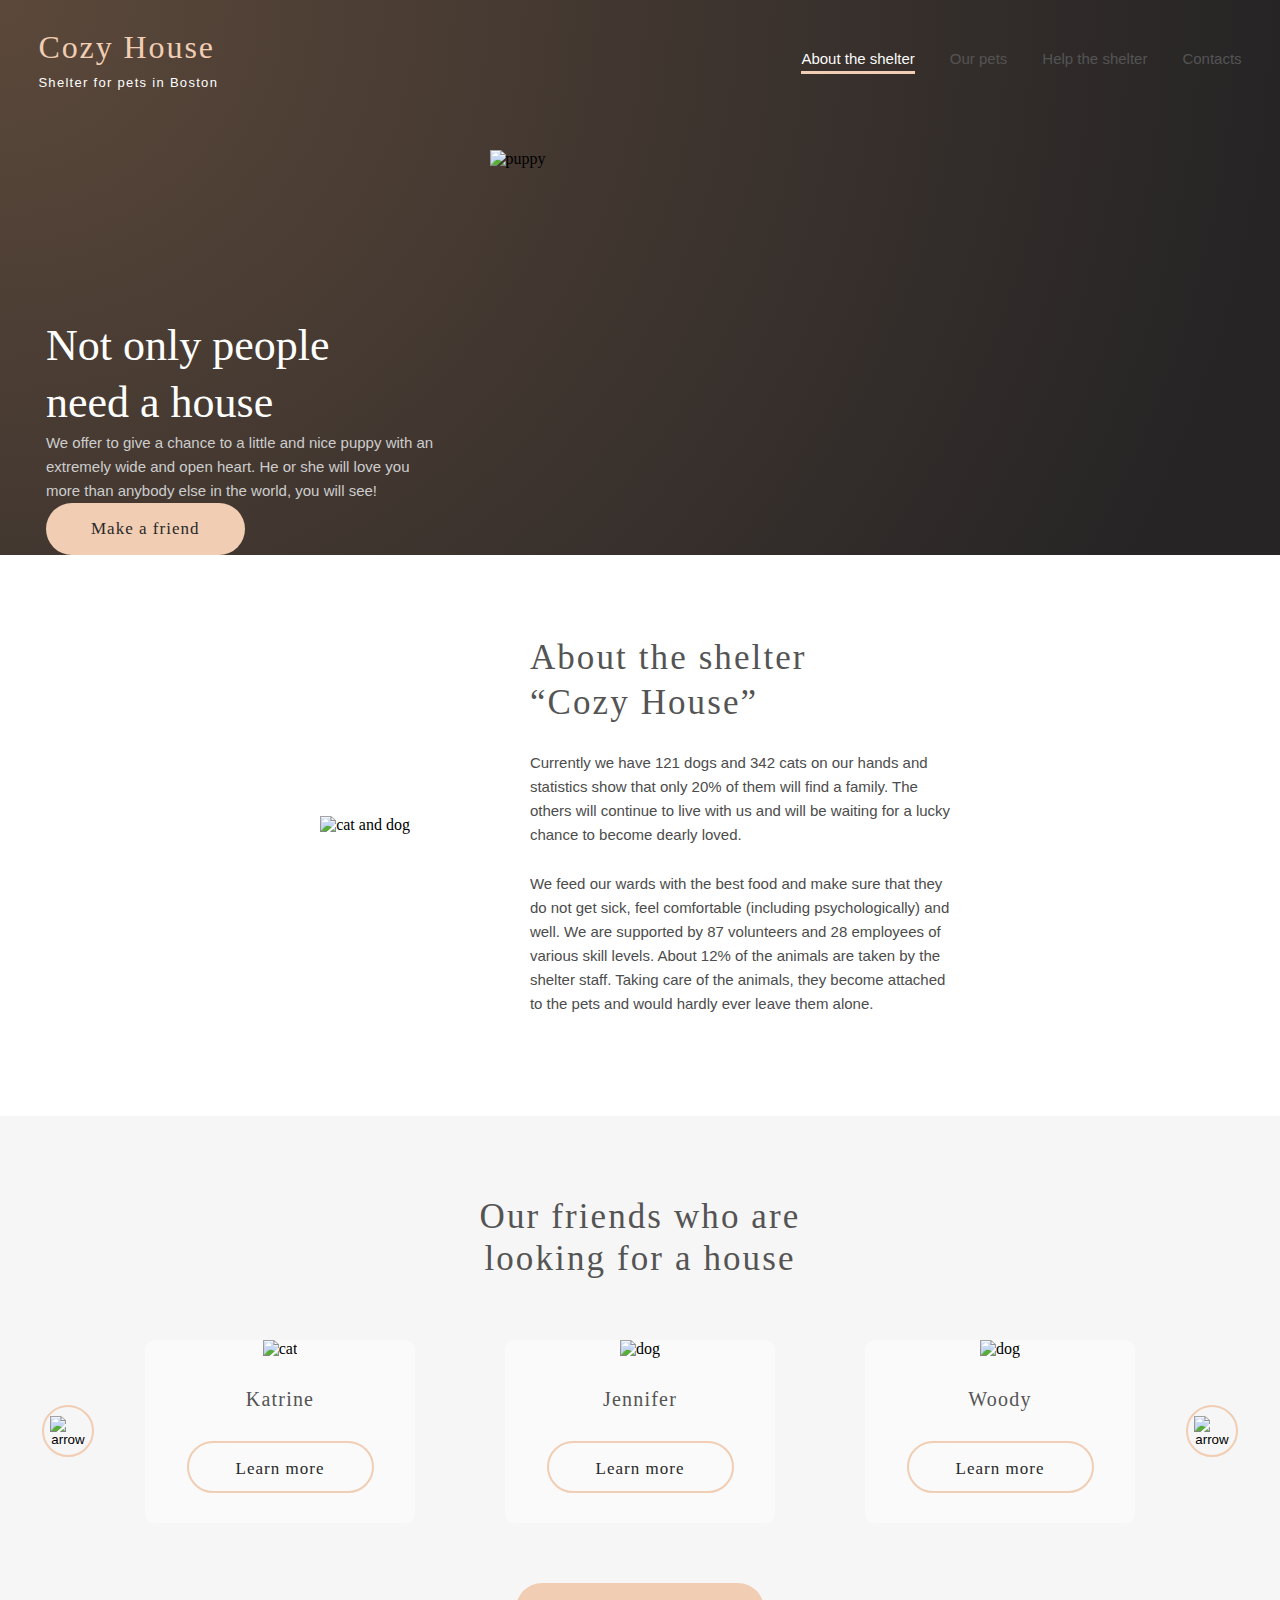
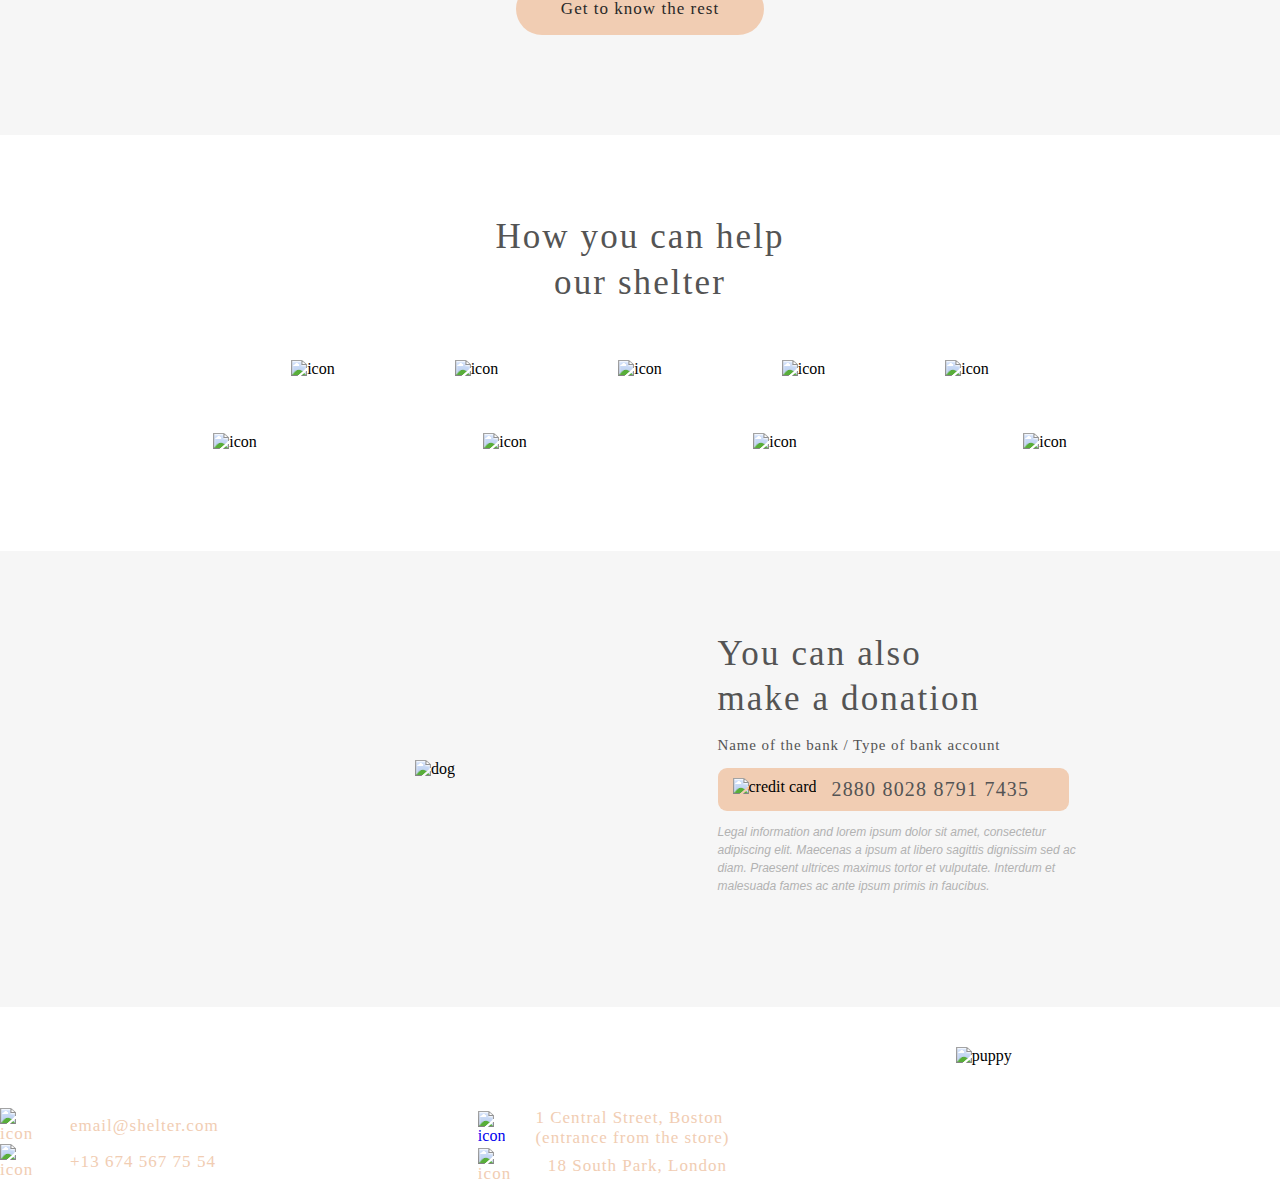
==== shelter/index.html @ aeaef0d0 "Merge branch 'gh-pages' into shelter" ====
<!DOCTYPE html>
<html lang="en">
<head>
    <meta charset="UTF-8">
    <meta http-equiv="X-UA-Compatible" content="IE=edge">
    
    <meta name="viewport" content="width=device-width, initial-scale=1" />
    <link rel="stylesheet" href="style.css">
   
    
    <link rel="apple-touch-icon" sizes="180x180" href="favicon_io/apple-touch-icon.png">
    <link rel="icon" type="image/png" sizes="32x32" href="favicon_io/favicon-32x32.png">
    <link rel="icon" type="image/png" sizes="16x16" href="favicon_io/favicon-16x16.png">
    <link rel="manifest" href="favicon_io/site.webmanifest">
    
    
    
    
    <title>Shelter</title>
</head>
<body>
    <section class="wrapper-firstslide">
        <header class='header' id="main-page">  
            <div class='header-main'>  
            
             <div class="header-logo">
                <a class="cozy-house" href="#">Cozy House</a>
                <p class="logo1">Shelter for pets in Boston</p>
             </div>
             <div class="header-container">
                <nav class='navigation'>
                <a class="nav-1" href="#"> About the shelter </a>
                <a class="nav-1" href="https://von-wrigley.github.io/rsschool-cv/shelter/indexhelp.html#our-pets"> Our pets </a>
                <a class="nav-1" href="#help"> Help the shelter </a>
                <a class="nav-1" href="#footer"> Contacts</a>
                </nav>
              </div>
         <div class="burger"><div></div></div> 
            </div>
        </header>
     
    

      <div class="notonly">
        <div class="notonly-wrapper">
            <div class='notonly-maintext'>
                <h1 class="notonly-headline">Not only people need a house</h1>
                <p class="notonly-text" >We offer to give a chance to a little and nice puppy with an extremely wide and open heart. He or she will love you more than anybody else in the world, you will see!</p>
                <form action="#our_friends"><button class='our_friends'>Make a friend</button></form>
            </div>
            <img class="notonly-img" alt="puppy"  src="https://raw.githubusercontent.com/von-Wrigley/rsschool-cv/shelter/shelter/about/start-screen-puppy.png">
        </div>

       </div>
    </section> 
    
    <section class="About">
        <div class="About-wrapper">
            <img class="cad-img" alt="cat and dog" src="https://raw.githubusercontent.com/von-Wrigley/rsschool-cv/shelter/shelter/about/about-pets.png">
        <div class="About-content">
            <h3 class="about-headline">About the shelter “Cozy House”</h3>
            <p class="about-text">Currently we have 121 dogs and 342 cats on our hands and statistics show that only 20% of them will find a family. The others will continue to live with us and will be waiting for a lucky chance to become dearly loved.</p>
            <p class="about-text">We feed our wards with the best food and make sure that they do not get sick, feel comfortable (including psychologically) and well. We are supported by 87 volunteers and 28 employees of various skill levels. About 12% of the animals are taken by the shelter staff. Taking care of the animals, they become attached to the pets and would hardly ever leave them alone.</p>
        </div>
        </div>
    </section>

   
        
    
    <section class="OurFriends" id="our_friends">
        <div class="pets-wrapper">
            <h3 class="pets-headline" >Our friends who are looking for a house</h3>
            <div class="pets-slider">
                <button class="pets-button-back" ><img src="https://raw.githubusercontent.com/von-Wrigley/rsschool-cv/shelter/shelter/about/Arrow%20(1).png" alt="arrow"></button>
                
                
                <div class="pets-slider-animals">
                  
                    <div class="pets-slider-animals-card">
                        <img class="about-img" alt="cat" src="https://raw.githubusercontent.com/von-Wrigley/rsschool-cv/shelter/shelter/about/pets-katrine.png">
                        <h5 class="pets-names">Katrine</h5>
                        <input type="button" class="pets-slider-animals-button" value='Learn more'/>
                   
                      </div>
                    <div class="pets-slider-animals-card">
                   
                        <img class="about-img"  alt="dog" src="https://raw.githubusercontent.com/von-Wrigley/rsschool-cv/shelter/shelter/about/pets-jennifer.png">
                        <h5 class="pets-names">Jennifer</h5>
                        <input type="button" class="pets-slider-animals-button" value='Learn more'/>
                   
                      </div>
                
                    <div class="pets-slider-animals-card">
                        <img class="about-img"  alt="dog" src="https://raw.githubusercontent.com/von-Wrigley/rsschool-cv/shelter/shelter/about/pets-woody.png">
                        <h5 class="pets-names">Woody</h5>
                        <input type="button" class="pets-slider-animals-button" value='Learn more'/>
                    </div>
                
                </div>
             
                <button class="pets-button-further"><img src="https://raw.githubusercontent.com/von-Wrigley/rsschool-cv/shelter/shelter/about/Arrow%20(2).png"   alt="arrow"></button>


                 
            </div>
           
            <form action="https://von-wrigley.github.io/rsschool-cv/shelter/indexhelp.html#our-pets">
                       <button class="pets-button">Get to know the rest</button>
                                            </form>
     
        </div>

    </section>
   
    <section class="Help" id="help">
        <div class="help-icons">
               <h3 class="help-headline">How you can help our shelter</h3>
               <div class="icons-above">
                <img class="help-img" src="https://raw.githubusercontent.com/von-Wrigley/rsschool-cv/shelter/shelter/about/Pet%20food.png"  alt="icon">
                <img class="help-img" src="https://raw.githubusercontent.com/von-Wrigley/rsschool-cv/shelter/shelter/about/Transportation.png" alt="icon">
                <img class="help-img" src="https://raw.githubusercontent.com/von-Wrigley/rsschool-cv/shelter/shelter/about/Toys.png" alt="icon">
                <img class="help-img" src="https://raw.githubusercontent.com/von-Wrigley/rsschool-cv/shelter/shelter/about/Bowls%20and%20cups.png" alt="icon">
                <img class="help-img" src="https://raw.githubusercontent.com/von-Wrigley/rsschool-cv/shelter/shelter/about/Shampoos.png" alt="icon">
            </div>
                   <div class="icons-beneath">
                 <img class="help-img" src="https://raw.githubusercontent.com/von-Wrigley/rsschool-cv/shelter/shelter/about/Vitamins.png" alt="icon">
                <img class="help-img" src="https://raw.githubusercontent.com/von-Wrigley/rsschool-cv/shelter/shelter/about/Medicines.png" alt="icon">
                <img class="help-img" src="https://raw.githubusercontent.com/von-Wrigley/rsschool-cv/shelter/shelter/about/leashes.png" alt="icon">
                <img class="help-img" src="https://raw.githubusercontent.com/von-Wrigley/rsschool-cv/shelter/shelter/about/Sleeping%20area.png" alt="icon">
                   </div>
               

        </div>

        
    </section>
    
    
    
    <section class="In_addition" >
         <div class="donation-wrapper">
                  <img  src="https://raw.githubusercontent.com/von-Wrigley/rsschool-cv/shelter/shelter/about/donation-dog.png" class="donation-img" alt="dog">
                  <div class="donation-content">
                    <h3 class="donation-headline">You can also <br>make a donation</h3>
                    <p class="donation-subheadline">Name of the bank / Type of bank account</p>
                    <div class="donation-card">
                        <img src="https://raw.githubusercontent.com/von-Wrigley/rsschool-cv/3a26cf2ebf1ebe168d8d70095196e76589e56c38/shelter/about/credit-card.svg" class="donation-img" alt="credit card">
                        <a class="donation-text-icon" href="#">2880 8028 8791 7435</a> 
                    </div>
                    <p class="donation-legalinfo">
                        Legal information and lorem ipsum dolor sit amet, consectetur adipiscing elit. Maecenas a ipsum at libero sagittis dignissim sed ac diam. Praesent ultrices maximus tortor et vulputate. Interdum et malesuada fames ac ante ipsum primis in faucibus.
                    </p>

                  </div>
         </div>
    </section> 
    <footer>
        <div class="footer-width" id="footer">
            <div class="footer-content1">
                <h3 class="footer1">For questions and suggestions</h3>
                <div class='footer2-inside'><a href="mailto:email@shelter.com" class="footer2"><img class='footer-icons' alt="icon" src="https://raw.githubusercontent.com/von-Wrigley/rsschool-cv/shelter/shelter/about/icon-email.png" ></a><h4 class="footer2">email@shelter.com</h4></div>    
               <div class='footer2-inside'><a href="tel:+1234567890" class="footer2"><img class='footer-icons' alt="icon" src="https://raw.githubusercontent.com/von-Wrigley/rsschool-cv/shelter/shelter/about/phone.png" ></a><h4 class="footer2">+13 674 567 75 54</h4></div>   
            </div>
            <div class="footer-content1">
                <p class="footer1">We are waiting for your visit</p>
                <div class='footer2-inside'><a class="footer-img" href="https://goo.gl/maps/B8nDn9U8a1gye7Xg6" target="_blank"><img class='footer-icons' alt="icon" src="https://raw.githubusercontent.com/von-Wrigley/rsschool-cv/shelter/shelter/about/pin.png" ></a><h4 class="footer2">1 Central Street, Boston (entrance from the store)</h4></div>
                <div class='footer2-inside'><a class="footer2" href="https://goo.gl/maps/WErrPpsFqrjv5X5i7" target="_blank" ><img class='footer-icons' alt="icon" src="https://raw.githubusercontent.com/von-Wrigley/rsschool-cv/shelter/shelter/about/pin.png" ></a><h4 class="footer2"> 18 South Park, London </h4></div>
            </div>
            <div class="footer-picture">

                <img alt="puppy"  class="footer-picture-size" src="https://raw.githubusercontent.com/von-Wrigley/rsschool-cv/shelter/shelter/about/footer-puppy.png">
        

            </div>
          </div>
    </footer>
 </body>
</html>
---- shelter/style.css ----
html{
    scroll-behavior: smooth;
}
body{
    
    margin: 0;
    
}
.wrapper-firstslide {

     background-image:  url('https://raw.githubusercontent.com/von-Wrigley/rsschool-cv/gh-pages/shelter/about/start-screen-background.jpg'), radial-gradient(100% 215.42% at 0% 0%, #5B483A 0%, #262425 100%);  

 

     background-size: cover;
     display: flex;
     flex-direction: column;    
     justify-content: space-between;
     align-items: center;
}
header{

    width: 100%;
    margin-top:0px;
    padding-left: 0;
    padding-right: 0px;
}
.header-main {
    display: flex;
    justify-content: space-between;
    align-items: center;
    padding-top: 30px;
    column-gap: 23%;
    padding-left: 3%;
    padding-right: 3%;


}
.header-logo {
    display: flex;
    flex-direction: column;
    row-gap: 10px;
    width: 27%;
}
.cozy-house {
    font-family: 'Georgia';
    font-style: normal;
    font-weight: 400;
    font-size: 32px;
    line-height: 110%;
    display: flex;
    align-items: center;
    letter-spacing: 0.06em;
    color: #F1CDB3;
    margin: 0;
    padding: 0%;
    text-decoration: none;
    cursor: pointer;
    


}
.logo1 {
    font-family: 'Arial';
font-style: normal;
font-weight: 400;
font-size: 13px;
line-height: 15px;
display: flex;
align-items: center;
letter-spacing: 0.1em;
color: #FFFFFF;
    margin: 0;
    padding: 0%;
}



.navigation {
    display: flex;
    flex-direction: row;
    column-gap: 35px;

}



.nav-1 {
    font-family: 'Arial';
font-style: normal;
font-weight: 400;
font-size: 15px;
line-height: 160%;
color: #545454;
text-decoration: none;
cursor: pointer;
}

nav-1:hover {
    color: #F6F6F6;
}
.nav-1:active {
    color: #F6F6F6;
    border-bottom: 3px solid #F1CDB3;
}
.nav-1:focus {
    color: #F6F6F6;
    border-bottom: 3px solid #F1CDB3;
}


.nav-1:nth-child(1) {
    color: #fafafa;
    position: relative;
    pointer-events: none;
    border-bottom: 3px solid #F1CDB3;
}

.burger {
    display: none;
}


.notonly{
    margin-top: 60px;
}
.notonly-img {
    max-width:60%;
   
}
.notonly-wrapper {
    display: flex;
    flex-direction: row;
    column-gap: 42px;
    
    padding-right: 40px;
    padding-left: 40px;
}
.notonly-maintext {
    display: flex;
    flex-direction: column;
    row-gap: 9%;
    margin-top: 14%;
    max-width: 33.8%;
    
}
.notonly-headline {
    font-family: 'Georgia';
    font-style: normal;
    font-weight: 400;
    font-size: 44px;
    line-height: 130%;
    display: flex;
    align-items: center;
    color: #FFFFFF;
    max-width: 310px;
    margin: 0px;
}

.notonly-text {
font-family: 'Arial';
font-style: normal;
font-weight: 400;
font-size: 15px;
line-height: 160%;
color: #CDCDCD;
margin: 0;
}


.our_friends{
    font-family: 'Georgia';
    font-style: normal;
    font-weight: 400;
    font-size: 17px;
    line-height: 130%;
    letter-spacing: 0.06em;
    color: #292929;
    border: none;
    background: #F1CDB3;
    border-radius: 100px;
    align-items: center;
    text-decoration: none;
    max-height: 52px;
    padding: 15px 45px;
}

.our_friends:hover {

    background-color: #e2ae88;
    border: 1px solid F1CDB3;
    cursor: pointer;
   
}


/*  Начало About */

.About-wrapper{

    padding-top: 80px;
    padding-bottom: 100px;
    display: flex;
    flex-direction: row;
    gap: 120px;
    justify-content: center;
    align-items: center;
}

.cad-img{
    max-width: 300px;
    max-height: 408px;
}
.About-content{
    max-width: 430px;
   
    display: flex;
    flex-direction: column;
    row-gap: 25px;
}

.about-headline{
       font-family: 'Georgia';
font-style: normal;
font-weight: 400;
font-size: 35px;
line-height: 130%;
max-width: 370px;
align-items: center;
letter-spacing: 0.06em;
color: #545454;
margin: 0;
}

.about-text {
    font-family: 'Arial';
font-style: normal;
font-weight: 400;
font-size: 15px;
line-height: 160%;
color: #4C4C4C;
margin: 0;
}



/*Начало Pets */
.OurFriends {
    background-color: #F6F6F6;
   
}
.pets-wrapper{
    display: flex;
    flex-direction: column;
    padding-left: 40px;
    padding-right: 40px;
    padding-top: 80px;
    padding-bottom: 100px;
    justify-content: center;
    align-items: center;
    row-gap: 60px;
    
   
}

.pets-headline {
    font-family: 'Georgia';
font-style: normal;
font-weight: 400;
font-size: 35px;
line-height: 120%;
display: flex;
align-items: center;
text-align: center;
letter-spacing: 0.06em;
color: #545454;
max-width: 30%;
max-height: 90px;
margin: 0;
}
.pets-names {
font-family: 'Georgia';
font-style: normal;
font-weight: 400;
font-size: 20px;
line-height: 23px;
display: flex;
align-items: center;
text-align: center;
letter-spacing: 0.06em;
color: #545454;
margin-bottom: 0;
margin-top: 0;
}
.pets-slider {
    
    display: flex;
    flex-direction: row;

    margin-right:0;
    align-items: center;
    
}

.pets-slider-animals {
    display: grid;
    grid-auto-columns: 200px;
    grid-template-columns: repeat(3, 270px);
    column-gap: 90px;
   
}



.pets-button-back {
    margin-right: 51px;
    border: 2px solid #F1CDB3;
    border-radius: 100px;
    background-color: transparent;
    width: 52px;
    height: 52px;
}
.pets-button-back:hover {
    background-color: #e2ae88;
    border: none;
    cursor: pointer;
}


.pets-button-further {
    margin-left: 51px;
    margin-right: 0;
    border: 2px solid #F1CDB3;
    border-radius: 100px;
    width: 52px;
    height: 52px;
    background-color: transparent;
}
.pets-button-further:hover {
    background-color: #e2ae88;
    border: none;
    cursor: pointer;
}
 

.pets-button
{
    padding: 15px 45px;
    max-height: 52px;
    background: #F1CDB3;
    border-radius: 100px;
    border: none;
    font-family: 'Georgia';
    font-style: normal;
    font-weight: 400;
    font-size: 17px;
    line-height: 130%;
    letter-spacing: 0.06em;
    color: #292929;
    margin-bottom: 0px;
    cursor: poiner;
    text-decoration:none;
   
}
.pets-button:hover {
    background-color: #e2ae88;
    cursor: pointer;
}

    




.pets-slider-animals-card {
  display: flex;
  flex-direction: column;
  row-gap: 30px;
  align-items: center;
  background-color: #FAFAFA;
  border-radius: 9px;
}



.pets-slider-animals-button {
display: flex;
flex-direction: column;
align-items: center;
padding: 15px 45px;
gap: 10px;
width: 187px;
height: 52px;
border: 2px solid #F1CDB3;
border-radius: 100px;
margin-bottom: 30px;
background-color: transparent;
font-family: 'Georgia';
font-style: normal;
font-weight: 400;
font-size: 17px;
line-height: 130%;
letter-spacing: 0.06em;
color: #292929;
}
.pets-slider-animals-button:hover{
    background-color: #F1CDB3;
    cursor: pointer;
}


.help{
    width: 100%;
    max-height:611px;
    background-color: white;
    
}
.help-icons{
    display: flex;
    flex-direction: column;
    padding-top: 80px;
    padding-bottom: 100px;

    row-gap: 55px;
    align-items: center;
    width: 94%;
    margin: 0 auto;

}
.help-headline {
    margin: 0 auto;
    height: 90px;
    max-width: 320px;
    
    font-family: 'Georgia';
font-style: normal;
font-weight: 400;
font-size: 35px;
line-height: 130%;
display: flex;
align-items: center;
text-align: center;
letter-spacing: 0.06em;
color: #545454;
}

.icons-above {
    column-gap: 120px;
    display: grid;
    grid-template-columns: repeat(5,1fr);
    grid-template-rows: 1fr;
    justify-content: space-between;
    justify-items: center;
    
}
.icons-beneath{
    display: grid;
    grid-template-columns: repeat(4,150px);
    grid-template-rows: 1fr;
    justify-content: space-evenly;
    justify-items: center;
    column-gap: 120px;
}

.help_for_tablet{
    display: grid;
    justify-items: center;
    width: 100%;
    grid-template-columns: repeat(auto-fit, minmax(150px, 1fr));
    column-gap: 9%;
    row-gap: 55px;

    }









.In_addition {
    background-color: #F6F6F6;
}
.donation-wrapper {
    display: grid;
    grid-template-columns: minmax(480px, 505px) minmax(350px, 380px);
    row-gap: 20px;
    column-gap: 30px;
    padding-top: 80px;
    padding-bottom: 100px;
    align-items: center;
    justify-items: center;
    justify-content:center;

}

.donation-headline{
 font-family: 'Georgia';
font-style: normal;
font-weight: 400;
font-size: 35px;
line-height: 130%;
letter-spacing: 0.06em;
color: #545454;
margin-bottom: 0;
margin-top: 0;
}
.donation-subheadline {
    font-family: 'Georgia';
font-style: normal;
font-weight: 400;
font-size: 15px;
line-height: 110%;
display: flex;
align-items: center;
letter-spacing: 0.06em;
color: #545454;}

.donation-text-icon{
font-family: 'Georgia';
font-style: normal;
font-weight: 400;
font-size: 20px;
line-height: 115%;
display: flex;
align-items: center;
letter-spacing: 0.06em;
color: #545454;
margin: 0;
text-decoration: none;
}

.donation-card {
    display: flex;
    flex-direction: row;
    max-width: 321px;
    column-gap: 15px;
    background-color: #F1CDB3;
    padding: 10px 15px;
    border-radius: 9px;
}

.donation-legalinfo{
    font-family: 'Arial';
font-style: italic;
font-weight: 400;
font-size: 12px;
line-height: 18px;
display: flex;
align-items: center;
color: #B2B2B2;
}




footer {
    background-size: cover;
     background-image: url("footer-background (1).png");
 }
 
 .footer-width {
     display: grid;
    grid-template-columns: repeat(3, 1fr);

     column-gap: 9.6rem;
     padding-top: 10px;
     
   
 }

.footer-content1 {
    max-width: 282px;
}
.footer-content2{
    max-width: 320px;
   
    
}
.footer1 {
 font-family: 'Georgia';
 font-style: normal;
 font-weight: 400;
 font-size: 35px;
 line-height: 130%;
 letter-spacing: 0.06em;
 color: #FFFFFF;
 margin-bottom: 0ch;
 max-width: 17.375rem;
 
 margin-top: 0;
 }
.footer1:first-child{
    max-width: 32.375rem;
}

 .footer2 {
 font-family: 'Georgia';
 font-style: normal;
 font-weight: 400;
 font-size: 17px;
 line-height: 115%;
 letter-spacing: 0.06em;
 color: #F1CDB3;
 margin-bottom: 0;
 margin-top: 0;
 text-decoration: none;
 }
 .footer-img {
    text-decoration: none;
    cursor: pointer;
    }
 
.footer2-inside {
     display: flex;
     flex-direction: row;
     column-gap: 10px;
    align-items: center;
     
 }
.footer-icons{
     max-width: 2.5rem;
     max-height: 2rem;
     align-content: center;
     padding-right: 20px;
 
 }
.footer-picture {
    max-width: 18.75rem;
    max-height: 19.375rem;
    
    padding-top:1.875rem;
}
.icons-wrapper {
    display: flex;
    flex-direction: row;
  
}
@media (max-width:1240px) {
 .notonly-wrapper {
    flex-direction: column;
    
 }

.header-main {

 column-gap: 15%;
}
}

@media (max-width:768px) {
    .header-main {
        column-gap: 1%;
       }

    .header-container {
        width: 63%;
    }
    .notonly-wrapper {
        
        flex-direction: column;
        row-gap: 100px;
        align-items: center;
        padding-left: 10%;
        padding-right: 10%;
     }

     .notonly-maintext{
        margin-top: 0;
        display: flex;
        flex-direction: column;
        max-width: 79%;
        row-gap: 42px;
     }

     .notonly-maintext a {
       
        text-align: center;
     }

 .notonly-img {
    width: 91%;
 }
 .About-wrapper {
    flex-direction: column-reverse;
    row-gap: 80px;
 }

 #doggo{
    display: none;
 }
 .pets-slider-animals {
    grid-template-columns: repeat(2, 270px);
    column-gap: 5%;
 }
 
.pets-button-back {
        margin-right: 10px;
    }
    .pets-button-further {
        margin-right: 1px;
    }
    .pets-headline{
        width: 50%;
    }


    .help_for_tablet{
        display: grid;
     
    }
.footer-content1{
    display: flex;
    flex-direction: column;
}
.footer-width {
    display: grid;
    grid-template-areas: 'footer-content1 footer-content2'
                            'footer-picture footer-picture';
    
}


 }



@media (max-width:767px) {
   
    .header-main {
        column-gap: 10%;
       }
   .navigation {
    display: inline-flex;
    max-width: 443px;
   }

    nav > a{
    display: none;
}
   .header-container {
    display: none;
   }
.burger {
    display: flex;
    flex-direction: column;
    row-gap: 8px;
    width: 30px;
  }

.burger:before,
.burger:after,
.burger div {
   
  content: "";
  display: block;
 
  border-top: 2px solid #F1CDB3;
}

}
@media (max-width:902px){
    .donation-wrapper{
        display: flex;
        flex-direction: column-reverse;
        padding-left: 17%;
        padding-right: 17%;
        align-items: center;
        max-width: 80%;
      
    }

 .donation-content {
    width:75%;
    align-items:flex-start;
    display: flex;
    flex-direction: column;
 }

.donation-legalinfo {
    max-width: 100%;
}
}

@media (max-width:1214px){
      #doggo{
    display: none;
 }
 .pets-slider-animals {
    grid-template-columns: repeat(2, 270px);
    column-gap: 5%;
 }
 
.pets-button-back {
        margin-right: 10px;
    }
    .pets-button-further {
        margin-right: 1px;
    }
    .pets-headline{
        width: 50%;
    }
}
@media (max-width:985px){
    
    .flex-content {
        display: grid;
        grid-template-columns: repeat(2, 1fr);
        padding-top:5%;
        padding-left: 4%;
        padding-right: 4%;
        justify-items: center;
    }

    
    
 
      
    .footer-width {
  display: flex;
  flex-direction: column;
  row-gap: 60px;
  align-items: center;
    }

    .footer {
        font-family: 'Georgia';
font-style: normal;
font-weight: 400;
font-size: 25px;
line-height: 130%;
text-align: center;
letter-spacing: 0.06em;
    }


.header-logo {
    width: 35%;
}
.head-container{
    font-family: 'Georgia';
font-style: normal;
font-weight: 400;
font-size: 25px;
line-height: 130%;
display: flex;
align-items: center;
text-align: center;
letter-spacing: 0.06em;
}
.footer1 {
    font-family: 'Georgia';
font-style: normal;
font-weight: 400;
font-size: 25px;
line-height: 130%;
text-align: center;
letter-spacing: 0.06em;
vertical-align: baseline;
}

.footer-puppy1 {
    max-width: 260px;
}  
.footer-picture {
    padding: 0%;
}
.footer-content1{
    display: flex;
    column-gap: 19px;
    justify-content: space-between;
    
}

.footer-content1:first-child{
    max-width: 80%;
    display: flex;
    column-gap: 19px;
    justify-content: space-between;
}
.footer1:first-child{
    max-width: 73%;
    text-indent: 0%;
    
}

.footer2-inside {
    justify-items: stretch;
}
}


@media (max-width:448px){
   .help_for_tablet{
    grid-template-columns: repeat(2, 130px);
    row-gap: 30px;
    column-gap: 30px;
    display: grid;
    justify-content: space-between;
   
   }
 
   .header-logo{
    width: 70%;
   }
    .notonly-headline{
        font-size: 25px;
        text-align: center;
        align-items: center;
       width: 70%;
    }
    .notonly-wrapper{
        padding-left: 10px;
        padding-right: 10px;
    }
      .notonly-text{
        width: 100%;
        text-align:center;
      }
  .our_friends {
    text-align: center;

  }
 .notonly-maintext {
    max-width: 100%;
    align-items: center;
   
 }
 .notonly-img {
    max-width: 87%;
 }


.about-headline {
    font-size: 25px;
    text-align: center;
}
.cad-img {
    max-width: 93%;
}
.About-wrapper {
    padding: 42px 23px;
    display: flex;
    flex-direction: column-reverse;
    row-gap: 42px;
}

.about-text {
    font-family: 'Arial';
font-style: normal;
font-weight: 400;
font-size: 15px;
line-height: 160%;
text-align: justify;
color: #4C4C4C;
}

.pets-wrapper{
    padding: 42px 10px;
    row-gap: 114px;
}
.pets-headline {
   
    font-size: 25px;
}

#doggo2 {
    display: none;
}
.pets-slider {
   display: grid;
   grid-template-areas: 'pets-slider-animals-card'
                        'pets-button-back   pets-button-further';
  
                       
}
#doggo3 {
    order: 0;
}
.pets-button-back {
   position: absolute;
   margin-left: 41px;
   margin-bottom: -529px;
}
.pets-button-further {
    position: absolute;
    margin-left: 177px;
    margin-bottom: -529px;
}
.pets-slider-animals {
    display: flex;
    
}
.pets-headline{
    width: 80%;
   
}

.donation-content{
    width: 320px;
  padding-left: 0px;
  padding-right: 0px;
  display: flex;
  justify-items: center;
    align-items: center;
 }

 .donation-wrapper{
  max-width: 100%;
  padding-left: 10px;
  padding-right: 10px;
  padding-top: 42px;
  padding-bottom: 42px;
 
 }

 .donation-headline{
    font-size: 25px;
    text-align: center;
    
 }
 .donation-text-icon {
    font-size: 15px;
 }
 .donation-img {
    max-width: 260px;
 }
 .donation-legalinfo{
    padding-left: 22px;
    padding-right: 22px;
    font-size: 12px;
 }

.footer-content1:first-child{
   
   max-width: 100%;
   
}
.footer-content1 {
    flex-direction: column;
    align-items: center;
    row-gap: 40px;
}
.footer-content2 {
    display: flex;
    flex-direction: column;
    row-gap: 40px;
    
}
.footer-width{
    row-gap: 40px;
    padding-top: 30px;
}
.footer-picture-size{
    width: 260px;
}
}
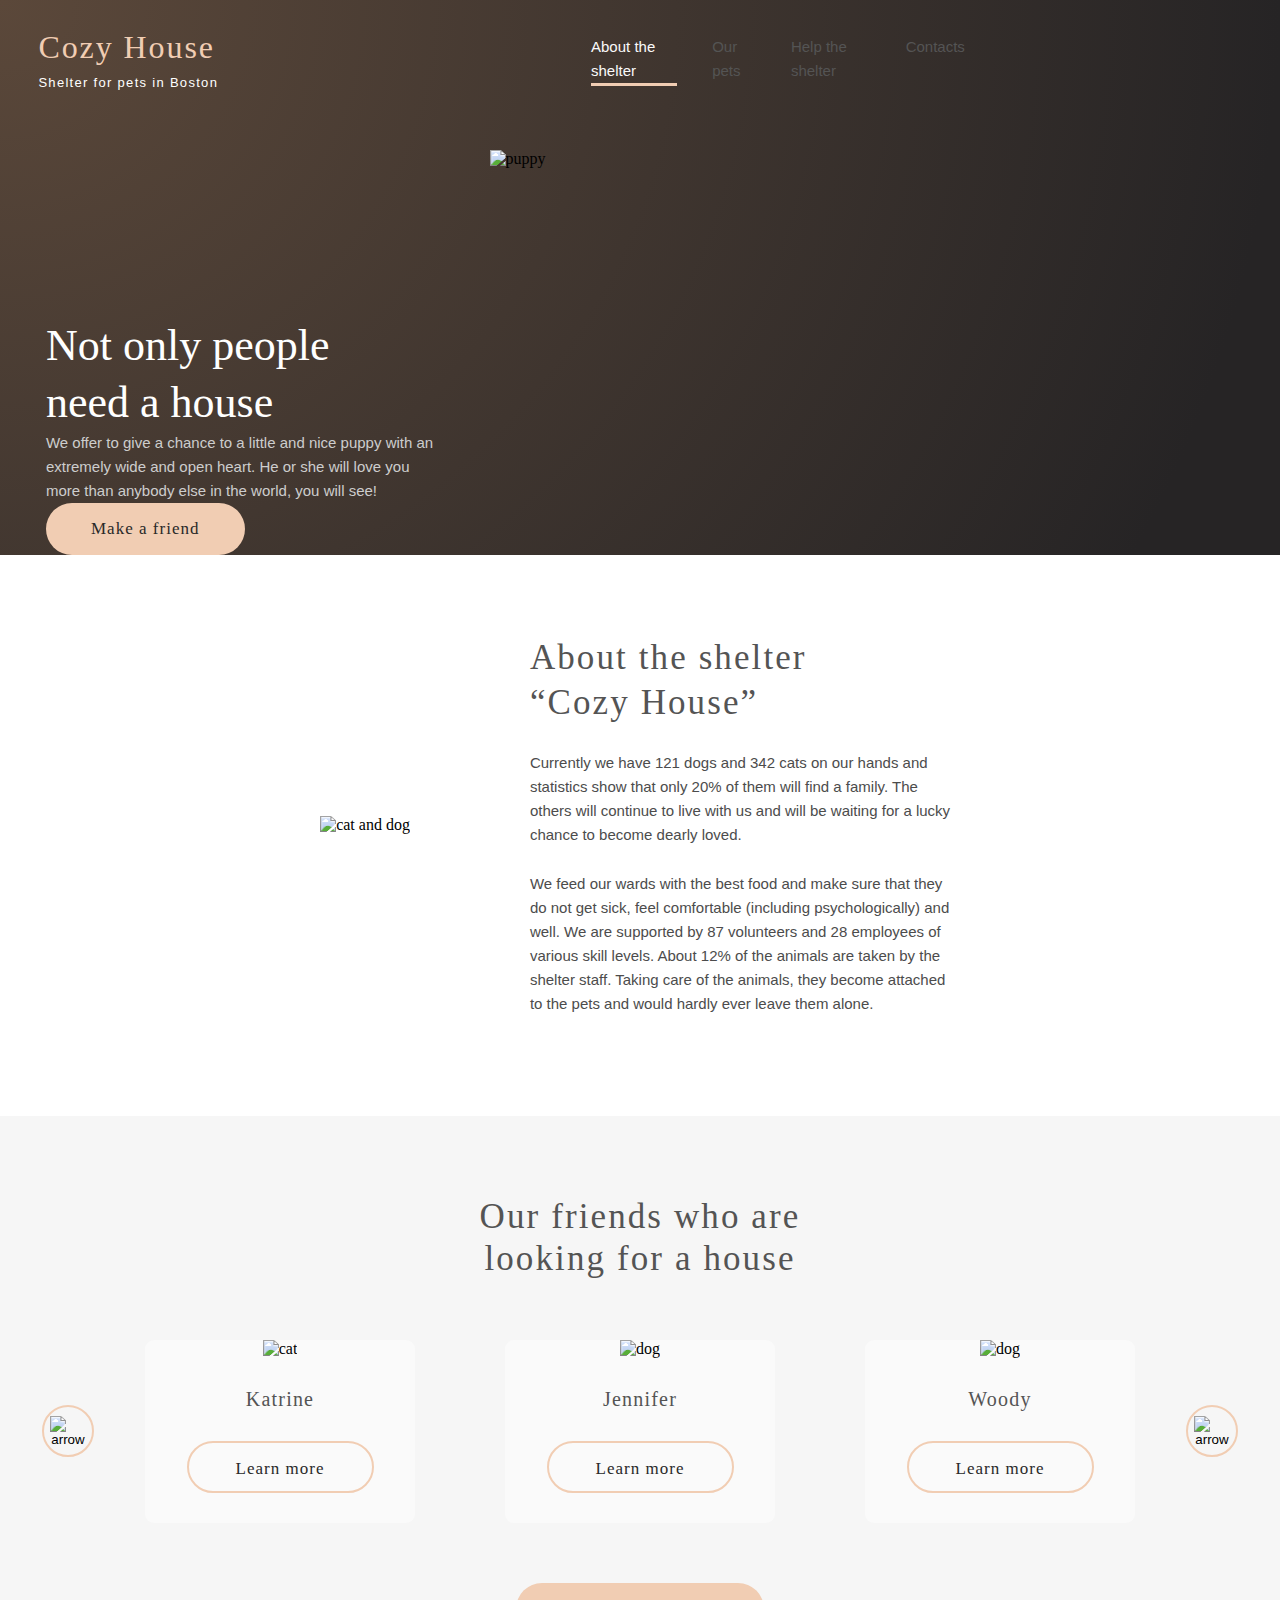
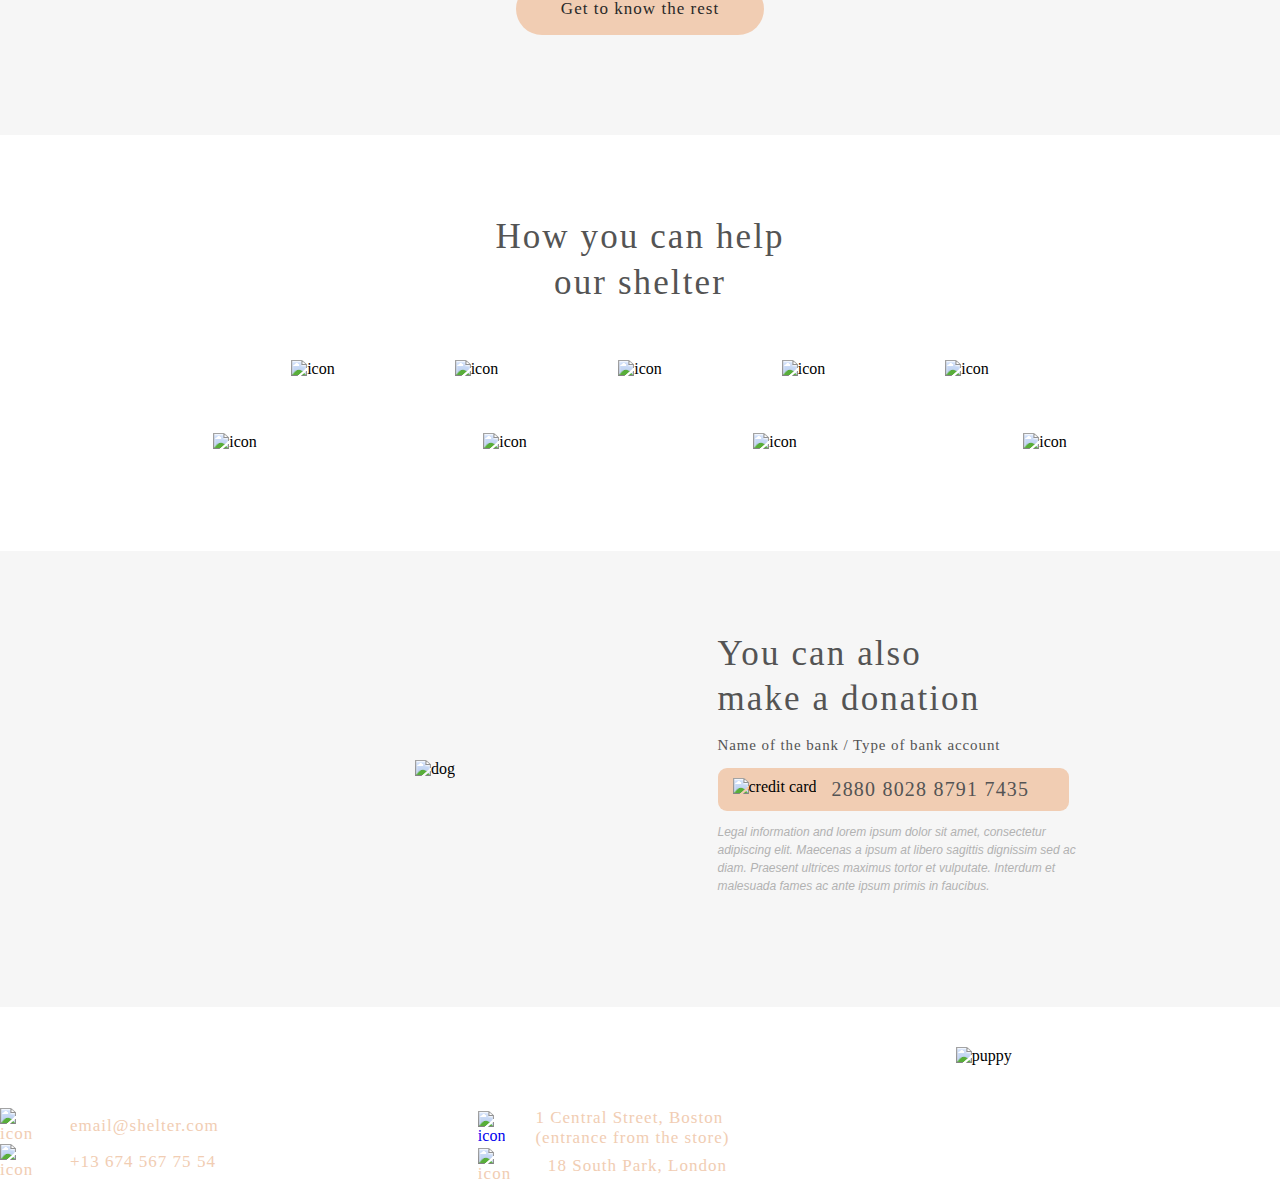
==== commit 26402323: "feat: add n" ====
--- a/shelter/index.html
+++ b/shelter/index.html
@@ -22,9 +22,9 @@
     <title>Shelter</title>
 </head>
 <body>
-    <section class="wrapper-firstslide">
-        <header class='header' id="main-page">  
-            <div class='header-main'>  
+    <section class="wrapper-firstslide" id="wrapper-firstslide">
+        <header class='header' id="header">  
+            <div class='header-main' id="main-page">  
             
              <div class="header-logo">
                 <a class="cozy-house" href="#">Cozy House</a>
@@ -38,7 +38,28 @@
                 <a class="nav-1" href="#footer"> Contacts</a>
                 </nav>
               </div>
-         <div class="burger"><div></div></div> 
+           <div class="burger-wrapth">
+              <div class="burger" id="burger"><span></span></div> 
+              <div class='burger-menu' id="burger-menu">
+                <nav>
+                    <ul>
+                        <li class="first_item bg_nav_item" id="needed_first_item">
+                            <a href="https://von-wrigley.github.io/rsschool-cv/shelter/index.html">About the shelter</a>
+                        </li>
+                        <li class="bg_nav_item" id="our_pets">
+                            <a href="index.html">Our pets</a>
+                        </li>
+                        <li class="bg_nav_item" id="bg_help">
+                            <a href="https://von-wrigley.github.io/rsschool-cv/shelter/index.html#help">Help the shelter</a>
+                        </li>
+                        <li class="bg_nav_item" id="bg_contacts">
+                            <a href="#contacts">Contacts</a>
+                        </li>
+                    </ul>
+                </nav>
+            </div>
+            </div>
+                
             </div>
         </header>
      
@@ -178,5 +199,7 @@
             </div>
           </div>
     </footer>
+    <script src='burger-menu.js'></script>
+    
  </body>
 </html>
--- a/shelter/style.css
+++ b/shelter/style.css
@@ -121,7 +121,9 @@
     display: none;
 }
 
-
+.burger-menu {
+    display: none;
+}
 .notonly{
     margin-top: 60px;
 }
@@ -760,6 +762,24 @@
  
   border-top: 2px solid #F1CDB3;
 }
+    
+.burger-menu {
+    z-index: 10;
+    display: flex;
+    width: 320px;
+    flex-direction: column;
+    background: #292929;
+    }
+ 
+.bg_nav > ul {
+    display: flex;
+    flex-direction: column;
+    width: 320px;
+    align-items: center;
+    padding-top: 50px;
+    row-gap: 40px;
+    }
+  
 
 }
 @media (max-width:902px){
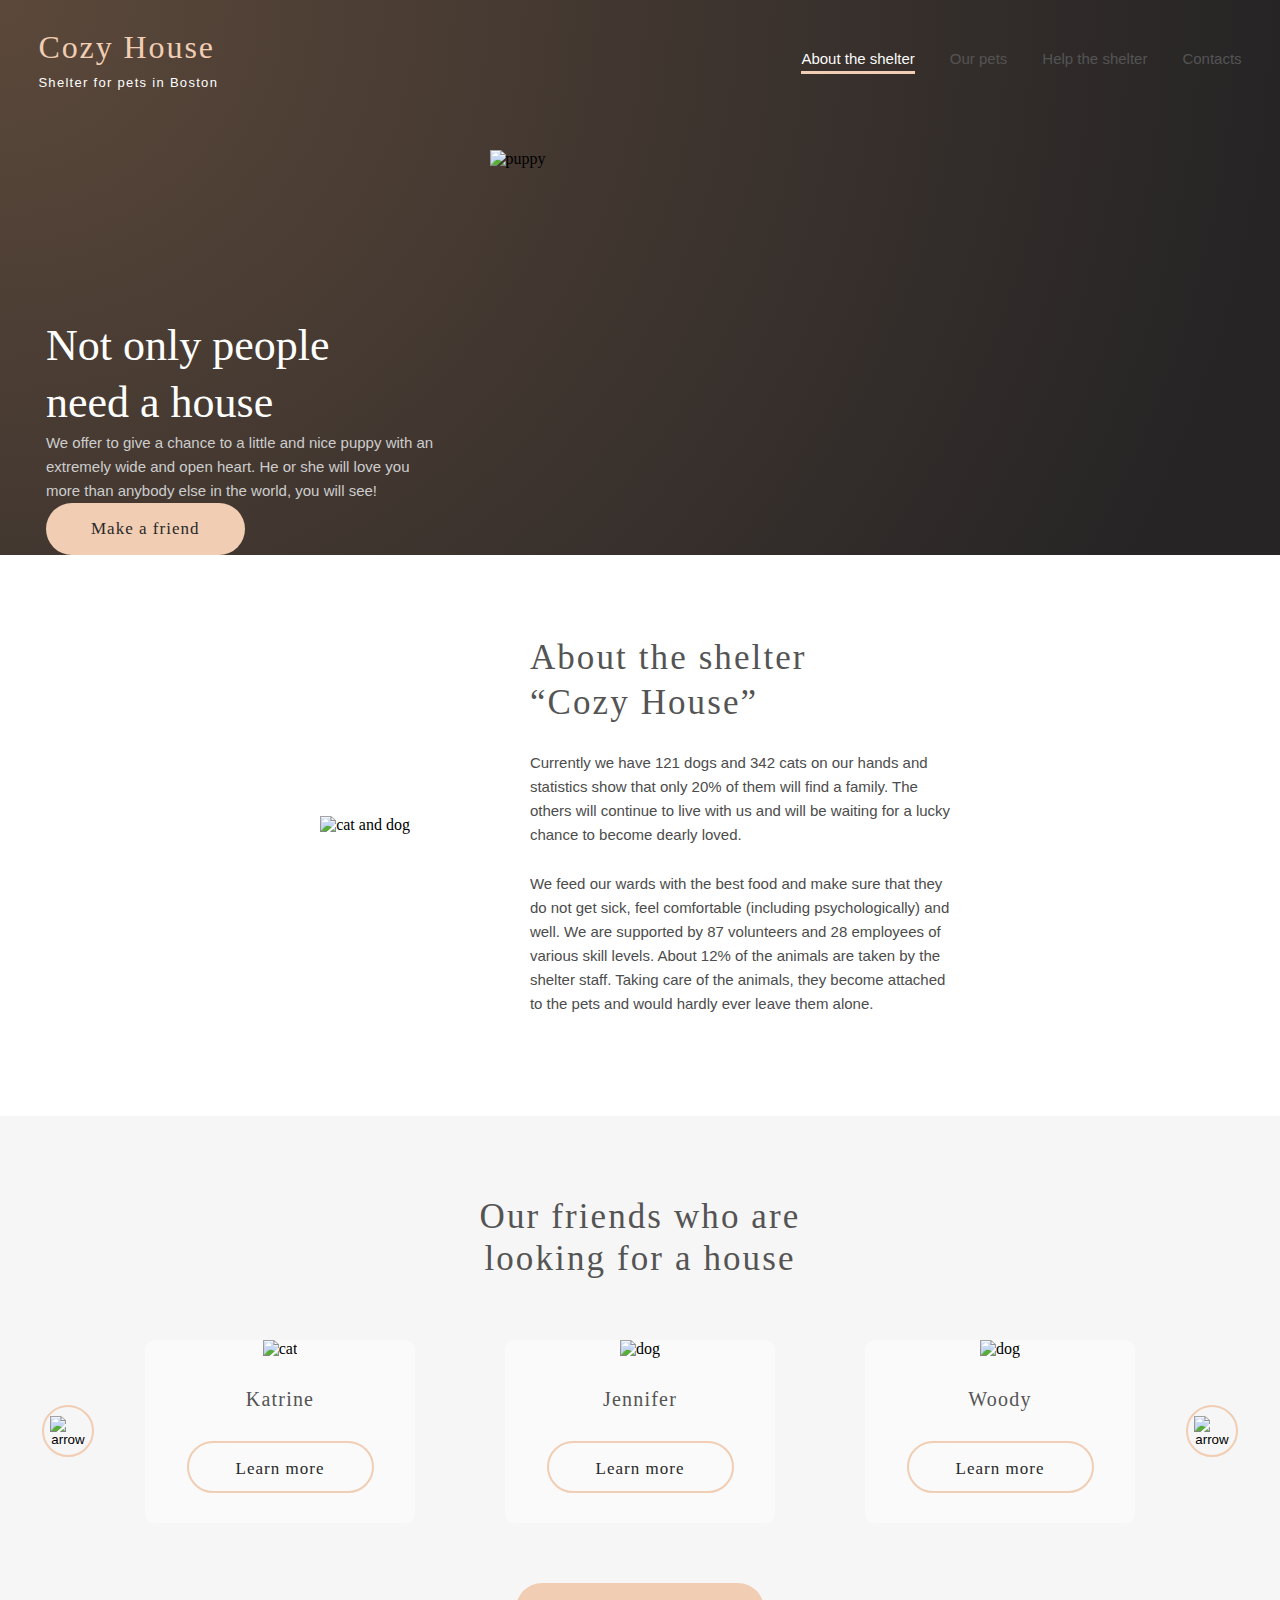
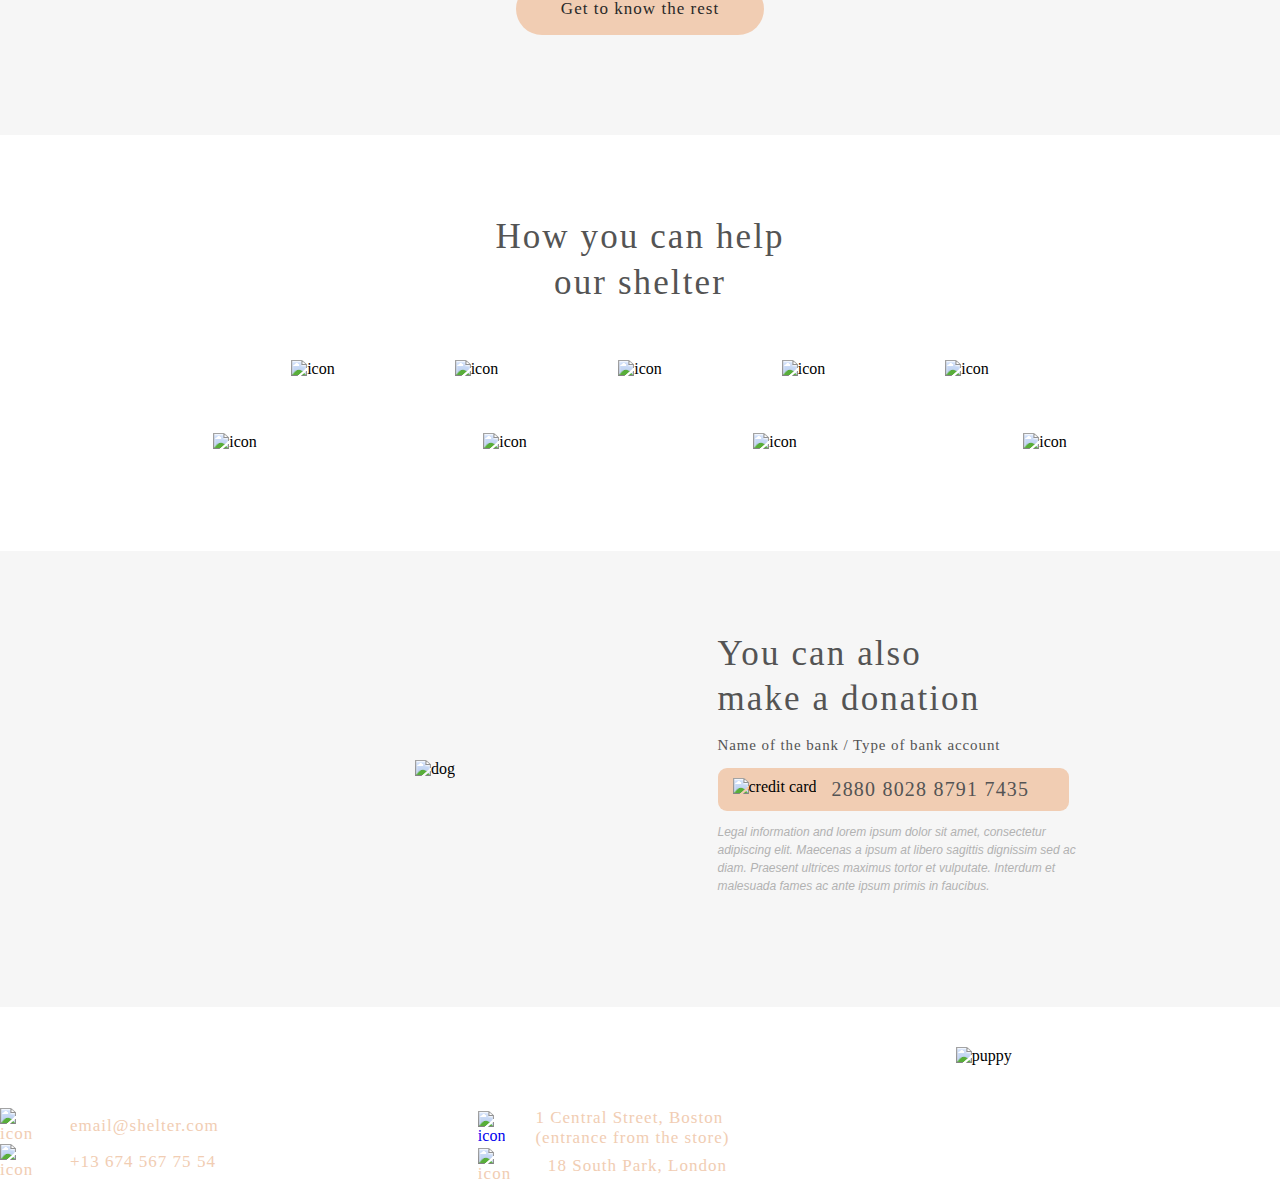
==== commit 748f8dcc: "feat:df" ====
--- a/shelter/index.html
+++ b/shelter/index.html
@@ -65,7 +65,7 @@
      
     
 
-      <div class="notonly">
+      <div class="notonly" id='wrapper-firstslide2'>
         <div class="notonly-wrapper">
             <div class='notonly-maintext'>
                 <h1 class="notonly-headline">Not only people need a house</h1>
--- a/shelter/style.css
+++ b/shelter/style.css
@@ -6,6 +6,9 @@
     
     margin: 0;
     
+}
+.burger-wrapth {
+    display: none;
 }
 .wrapper-firstslide {
 
@@ -746,42 +749,176 @@
    .header-container {
     display: none;
    }
-.burger {
+
+ #burger {
     display: flex;
     flex-direction: column;
-    row-gap: 8px;
+
     width: 30px;
-  }
-
-.burger:before,
-.burger:after,
-.burger div {
-   
+
+  }
+
+#burger span:before,
+#burger span:after,
+#burger span {
+  z-index: 10;
   content: "";
   display: block;
+  border-top: 2px solid #F1CDB3;
+  margin-top: 5px;
+}
+
+#burger.close span {
+    z-index: 10;
+    top: 13px;
+    width: 27px;
+    border-top: 2px solid #F1CDB3;
+    transform: rotate(90deg);
+    transition: transform 0.4s;
+  }
+#burger.close span:before {
+    top: 0px;
+    z-index: 10;
+    border-top: 2px solid #F1CDB3;
+  }
+#burger.close span:after {
+    top: 0px;
+    left:0;
+    z-index: 10;
+    border-top: 2px solid #F1CDB3;
+  }
+
+  #burger.open span {
+    z-index: 10;
+    top: 13px;
+    width: 27px;
+    border-top: 2px solid #000000;
+    transform: rotate(180deg);
+    transition: transform 0.4s;
+  }
+#burger.open span:before {
+    top: 0px;
+    z-index: 10;
+    border-top: 2px solid #000000;
+  }
+#burger.open span:after {
+    top: 0px;
+    left:0;
+    z-index: 10;
+    border-top: 2px solid #000000;
+  }
  
-  border-top: 2px solid #F1CDB3;
-}
-    
-.burger-menu {
-    z-index: 10;
-    display: flex;
-    width: 320px;
+
+.burger-wrapth {
+    display: flex;
+    width: 100%;
+    flex-direction: row-reverse;
+    row-gap: 158px;
+  }
+
+  #burger-menu {
+ 
+    position: fixed;
+    transform: translateX(100%);
+    transition: transform 0.4s;
+    top: 0;
+    
+    right: 0;
+    bottom: 0;
+   padding-top: 248px;
+    background: black;
+    color: white;
+    list-style: none;
+
+   width: 320px;
+   height: 100%;
+  }
+  
+  #burger-menu.overlay{
+    transform: translateX(0);
+  width: 320px;
+    right: 0;
+    bottom: 0;
+    padding-top: 248px;
+    z-index: 2;
+    background: #292929;
+  }
+
+  #burger-menu.hide {
+    position: fixed;
+    transform: translateX(100%);
+    transition: transform 0.4s;
+    top: 0;
+    right: 0;
+    bottom: 0;
+   padding-top: 248px;
+    background: #292929;
+    color: white;
+    list-style: none;
+   width: 320px;
+   height: 100%;
+  }
+
+
+  
+  #burger-menu li{
+    list-style:none;
+  }
+  #burger-menu a{
+    color:#fff;
+    display:block;
+    font-size: 32px;
+    margin-bottom:30px;
+    text-decoration:none;
+  }
+
+  .bg_nav_item {
+    width: 243px;
+height: 51px;
+font-family: 'Arial';
+font-style: normal;
+font-weight: 400;
+font-size: 32px;
+line-height: 160%;
+color: #FAFAFA;
+  }
+  ul {
+    display: flex;
     flex-direction: column;
-    background: #292929;
-    }
- 
-.bg_nav > ul {
-    display: flex;
-    flex-direction: column;
-    width: 320px;
-    align-items: center;
-    padding-top: 50px;
-    row-gap: 40px;
-    }
-  
-
-}
+    row-gap: 43px;
+    text-align: center;
+  }
+  .first_item {
+    color: #FAFAFA;
+    pointer-events: none;
+    border-bottom: 3px solid #F1CDB3;
+}
+
+.bg_nav_item:active {
+    color: #F1CDB3;
+    border-bottom: 3px solid #F1CDB3;
+}
+.bg_nav_item:focus {
+    color:#F1CDB3;
+    border-bottom: 3px solid #F1CDB3;
+}
+
+
+
+body.dark {
+    overflow: hidden; 
+}
+
+#wrapper-firstslide2.background {
+    filter: brightness(40%)
+}
+#wrapper-firstslide2.light {
+    filter: brightness(100%)
+}
+
+}
+
+    
 @media (max-width:902px){
     .donation-wrapper{
         display: flex;
